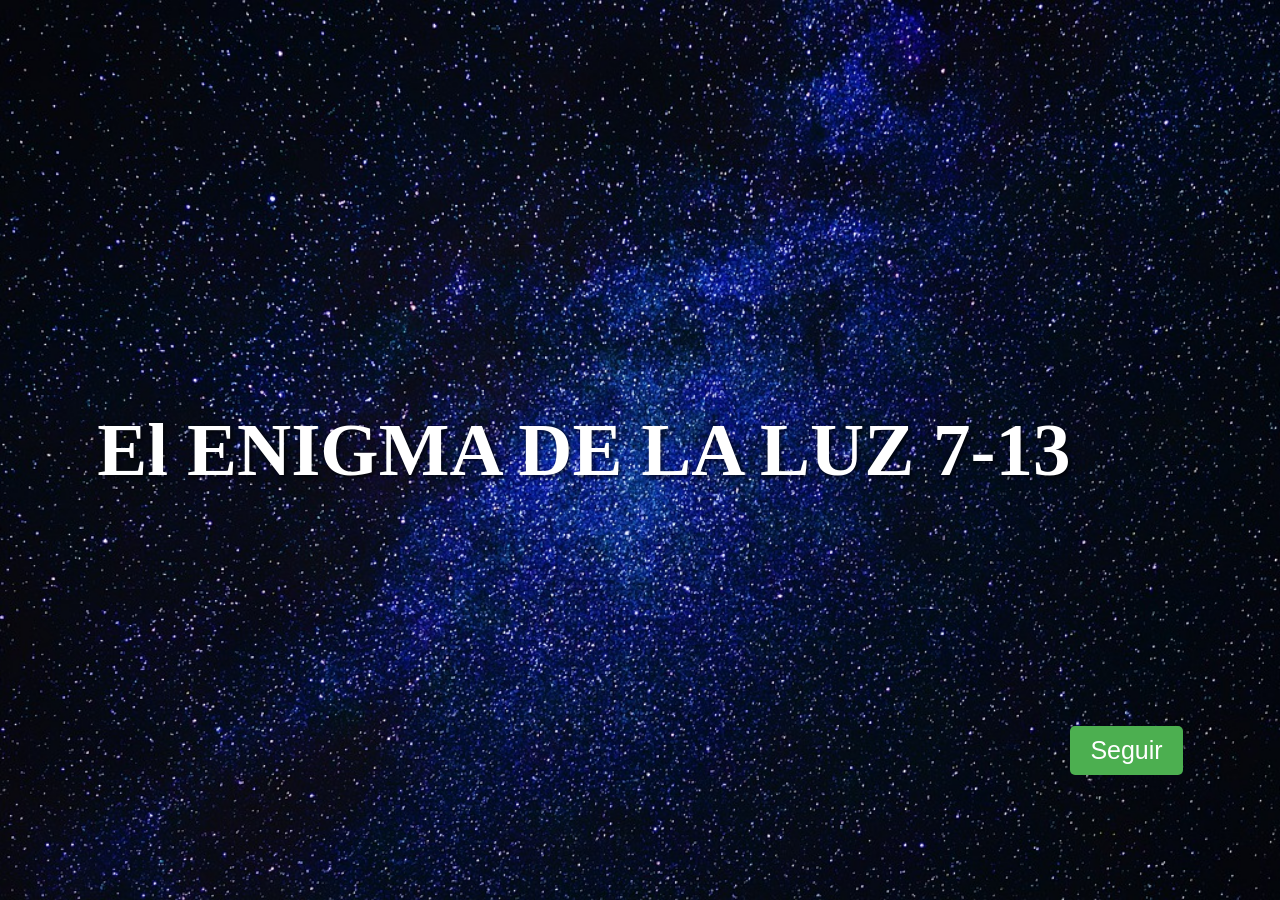
==== Libro/index.html @ ba31eb2a "first commit" ====
<!DOCTYPE html>
<html lang="en">
  <head>
    <meta charset="UTF-8" />
    <meta http-equiv="X-UA-Compatible" content="IE=edge" />
    <meta name="viewport" content="width=device-width, initial-scale=1.0" />
    <title>El enigma de la luz 7 13 y su poder</title>
    <link rel="stylesheet" href="estiloslibro.css" />
  </head>
  <body>
    <h1>El ENIGMA DE LA LUZ 7-13</h1>
  </body>
  <br />
  <br />
  <br />

  <div class="button-container">
    <a href="Introduccion.html" class="button2">Seguir</a>
  </div>
</html>
---- Libro/estiloslibro.css ----
body {
  background-image: url("starry-sky-2675322_1280.jpg");
  background-size: cover;
  background-position: center;
  margin: 0;
  padding: 0;
  height: 100vh;
  display: flex;
  align-items: center;
  justify-content: center;
  text-align: center;
  font-family: Arial, sans-serif;
}
h1 {
  font-size: 75px;
  color: white;
  text-shadow: 2px 2px 4px rgba(0, 0, 0, 0.7);
  font-family: "Times New Roman", Times, serif;
}

.button2 {
  padding: 10px 20px;
  background-color: #4caf50;
  text-decoration: none;
  border-radius: 5px;
  font-size: 25px;
  cursor: pointer;
  -webkit-border-radius: 5px;
  -moz-border-radius: 5px;
  -ms-border-radius: 5px;
  -o-border-radius: 5px;
  border: none;
  float: right; /* Alinea el botón al lado derecho */
  color: white;
  margin-top: 600px;
}
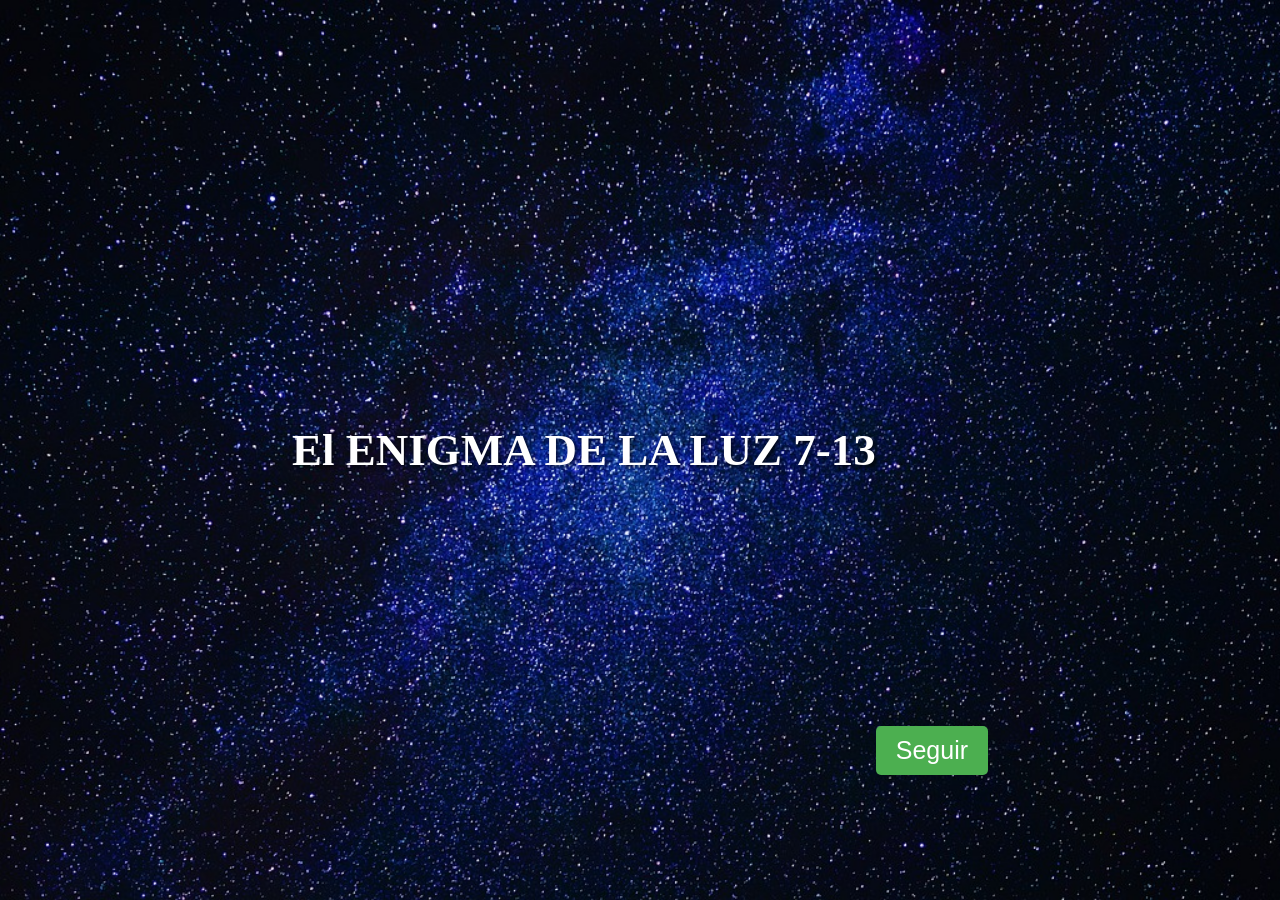
==== commit 82cca9c8: "first commit" ====
--- a/Libro/index.html
+++ b/Libro/index.html
@@ -3,8 +3,9 @@
   <head>
     <meta charset="UTF-8" />
     <meta http-equiv="X-UA-Compatible" content="IE=edge" />
+    <link rel="icon" href="/logo/logo-color.png" type="image/x-icon" />
     <meta name="viewport" content="width=device-width, initial-scale=1.0" />
-    <title>El enigma de la luz 7 13 y su poder</title>
+    <title>El Enigma de la luz 7 13 y su poder</title>
     <link rel="stylesheet" href="estiloslibro.css" />
   </head>
   <body>
--- a/Libro/estiloslibro.css
+++ b/Libro/estiloslibro.css
@@ -12,10 +12,11 @@
   font-family: Arial, sans-serif;
 }
 h1 {
-  font-size: 75px;
+  font-size: 45px;
   color: white;
   text-shadow: 2px 2px 4px rgba(0, 0, 0, 0.7);
   font-family: "Times New Roman", Times, serif;
+  text-align: center;
 }
 
 .button2 {
